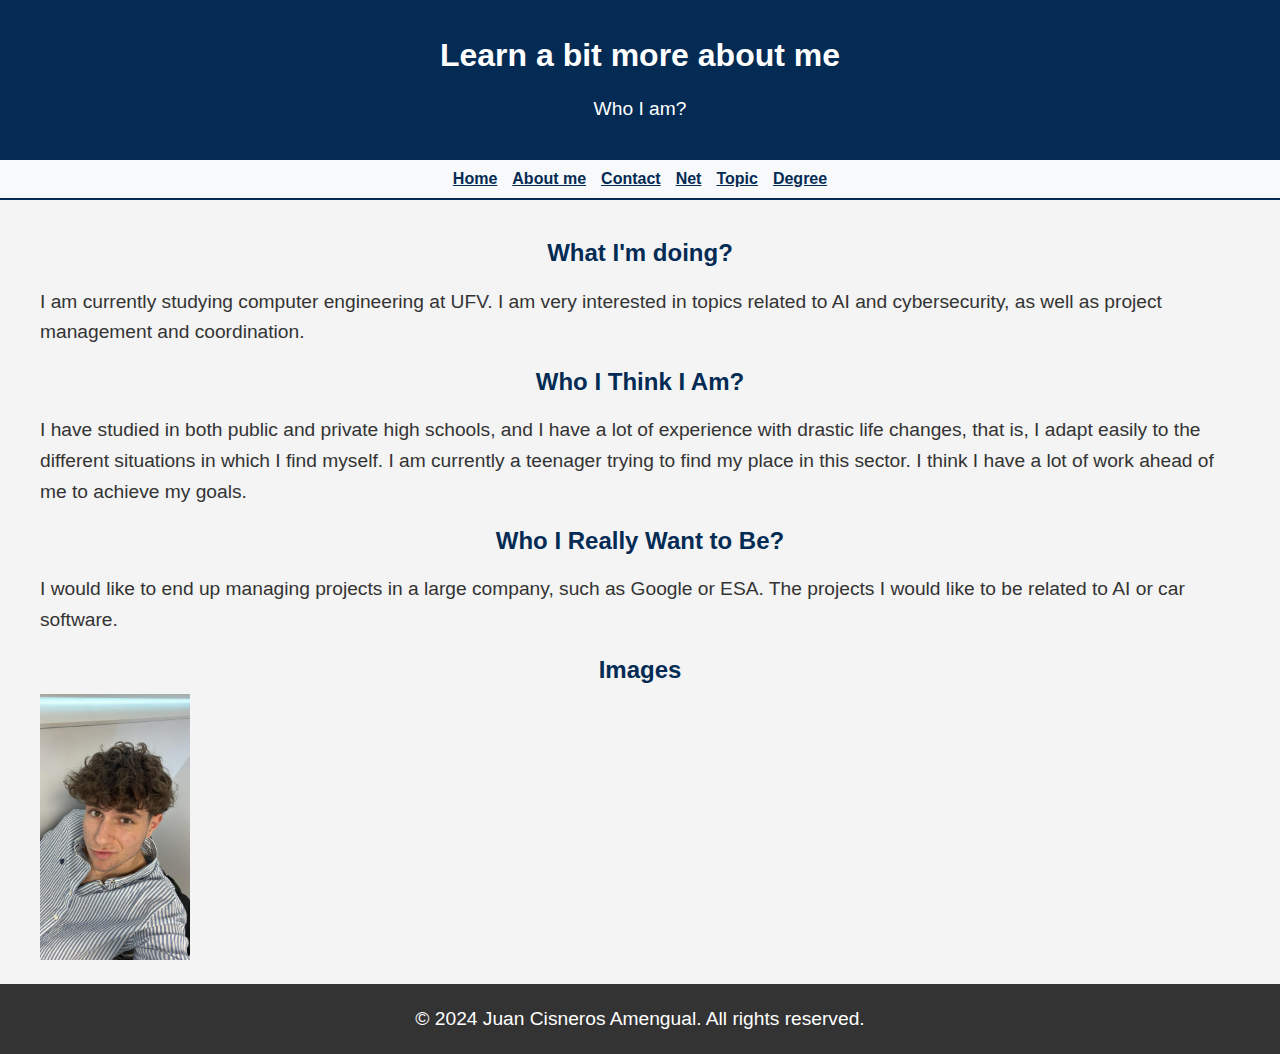
==== docs/public/about.html @ 655816d6 "About me section finished (docs uploaded)" ====
<!DOCTYPE html>
<html>
<head>
    <meta charset="UTF-8">
    <meta name="viewport" content="width=device-width, initial-scale=1.0">
    <title>About Me</title>
    <link rel="stylesheet" href="../css/styles.css">
</head>
<body>
<header>
    <div class="header">
        <h1>Learn a bit more about me</h1>
        <p>Who I am?</p>
    </div>
</header>

<nav>
    <a href="../index.html">Home</a>
    <a href="about.html">About me</a>
    <a href="./contact.html">Contact</a>
    <a href="./net.html">Net</a>
    <a href="./topic.html">Topic</a>
    <a href="./degree.html">Degree</a>
</nav>

<main>
    <div class="layout">
        <div class="main-content">
            <section class="about-intro">
                <div class="intro-text">
                    <h2>What I'm doing?</h2>
                    <p>I am currently studying computer engineering at UFV. I am very interested in topics related to AI and cybersecurity, as well as project management and coordination. </p>
                </div>
            </section>

            <section class="about-section">
                <h2>Who I Think I Am?</h2>
                <p>I have studied in both public and private high schools, and I have a lot of experience with drastic life changes, that is, I adapt easily to the different situations in which I find myself. I am currently a teenager trying to find my place in this sector. I think I have a lot of work ahead of me to achieve my goals.</p>
                <h2>Who I Really Want to Be?</h2>
                <p>I would like to end up managing projects in a large company, such as Google or ESA. The projects I would like to be related to AI or car software.</p>
            </section>
            <div class="center img">
                <h2>Images</h2>
                <img src="../images/juanCisneros.jpg" alt="Juan Cisneros Amengual">
            </div>
        </div>
    </div>
</main>

<footer>
    <p>&copy; 2024 Juan Cisneros Amengual. All rights reserved.</p>
</footer>
</body>
</html>
---- docs/css/styles.css ----
body {
    font-family: Arial, sans-serif;
    margin: 0;
    padding: 0;
    background-color: #f4f4f4;
    color: #333;
    display: flex;
    flex-direction: column;
    height: 100vh;
    background-position: right;
    background-repeat: no-repeat;
    background-size: contain;
}

header {
    background-color: #032b54;
    color: #ffffff;
    text-align: center;
    padding: 1rem 0; 
}

nav {
    display: flex;
    justify-content: center;
    gap: 15px;
    background-color: #f8f9fa;
    padding: 10px 0; /*El padding aquí es más grande para que los bordes estén separados del propio texto*/
    border-bottom: 2px solid #032b54;
}

nav a {
    color: #032b54;
    font-weight: bold;
}

nav a:hover {
    text-decoration: underline;
}
/*El display flex se utiliza para que los elementos se distribuyan correctamente*/
main {
    flex: 1;
    display: flex;
    justify-content: center;
    align-items: center;
}
/*Lo utilizo para colocarlo como la "caja" exterior en los textos, para que estén centrados*/
.layout {
    display: flex;
    justify-content: space-between;
    align-items: center;
    width: 100%;
    max-width: 1200px;
    padding: 20px;
    margin: 0 auto;
}

.left img {
    max-width: 200px;
    height: auto;
    margin-left: -50px; 
}

.right img {
    max-width: 150px;
    height: auto;
    margin-right: -50px; 
}

.center img {
    max-width: 150px;
    height: auto;
    align-items: center; 
}

.content {
    text-align: center;
    flex: 1;
    margin: 0 20px;
    padding: 20px;
    border-radius: 10px;
    box-shadow: 0 4px 6px rgba(0, 0, 0, 0.2);
    max-width: 600px;
}

/*A los headers los iré marcando con números*/
h1 {
    margin-bottom: 15px;
    color: #ffffff;
}

h2 {
    margin-bottom: 10px;
    color: #032b54;
    text-align: center;
}

/*El siguiente estilo lo utilizo para los párrafos normales*/
p {
    font-size: 1.2rem;
    line-height: 1.6;
}

/*Este estilo lo utilizo para cuando uso links*/
a {
    color: #032b54;
    font-weight: bold;
}

/*Este estilo subraya las palabras*/
a:hover {
    text-decoration: underline;
}

/*Para añadir los logos encima del footer*/
.social-media {
    display: flex;
    justify-content: center;
    align-items: center;
    gap: 20px;
    background-color: #032b54; 
    padding: 20px;
    margin-top: 20px;
}

.social-media a img {
    width: 50px;
    height: 50px;
    transition: transform 0.3s ease; 
}
/*Tanto las transiciones como los hovers me los ha enseñado mi hermano*/
.social-media a img:hover {
    transform: scale(1.2); 
    cursor: pointer;
}

footer {
    background-color: #333;
    color: white;
    text-align: center;
    padding: px 0;
    position: relative;
    width: 100%;
}
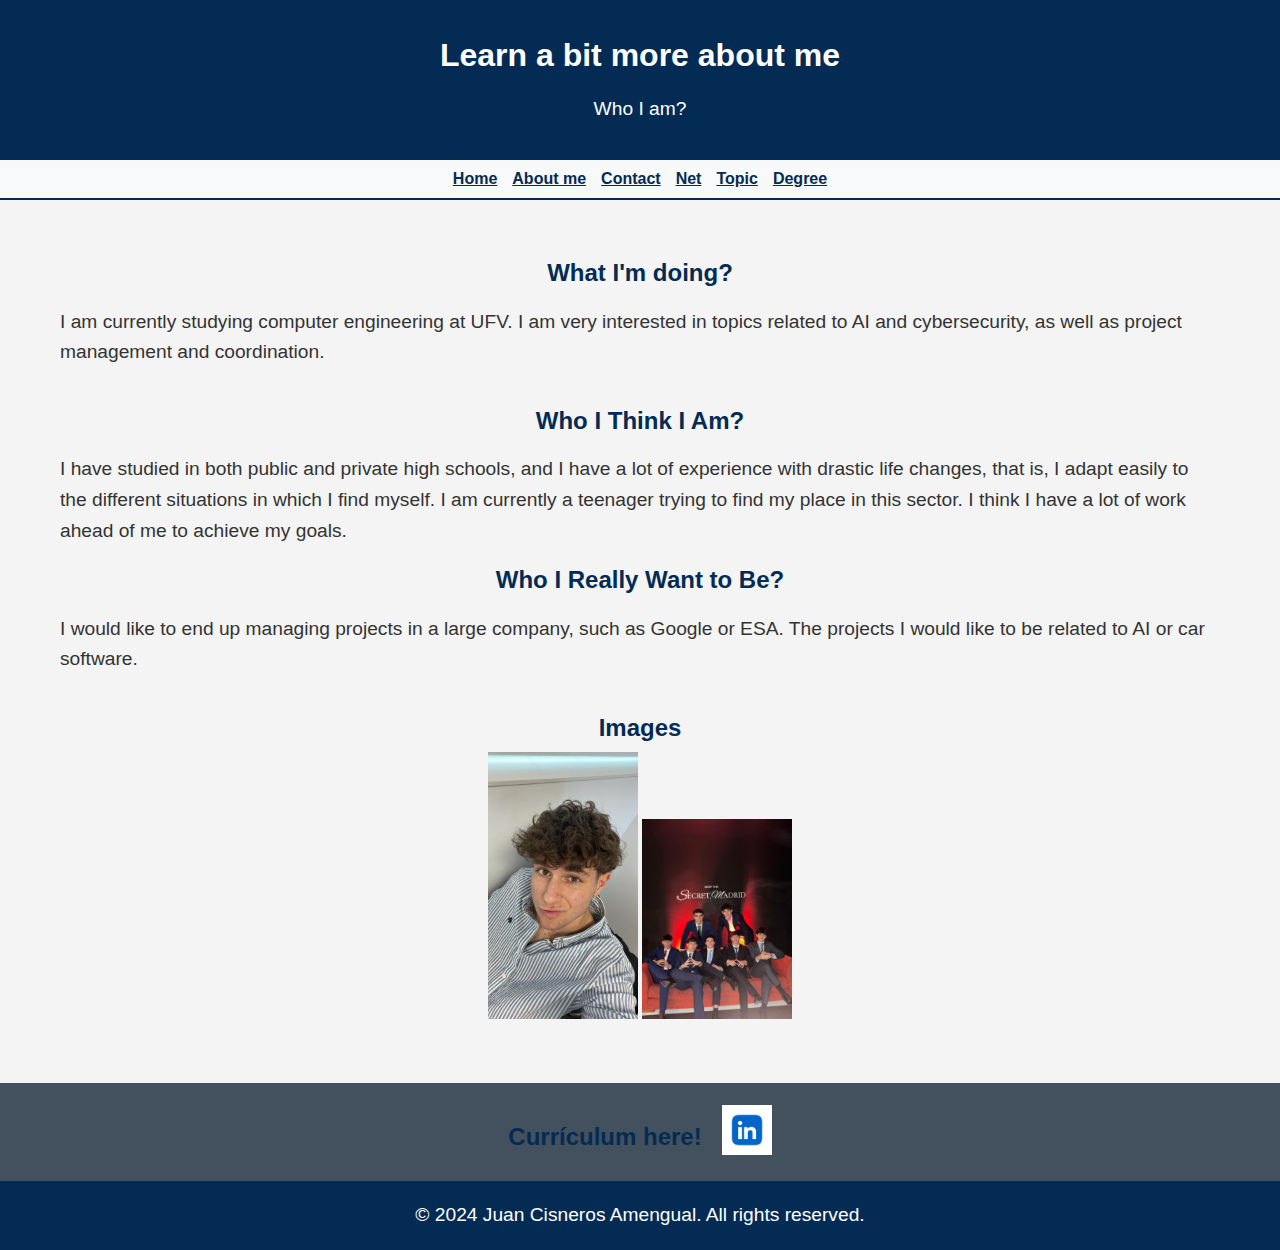
==== commit 7ad0d1c3: "Some upgrades before reading the rubric" ====
--- a/docs/public/about.html
+++ b/docs/public/about.html
@@ -41,11 +41,19 @@
             </section>
             <div class="center img">
                 <h2>Images</h2>
-                <img src="../images/juanCisneros.jpg" alt="Juan Cisneros Amengual">
+                <img src="../images/juanCisneros.jpg">
+                <img src="../images/cabras.jpeg">
             </div>
         </div>
     </div>
 </main>
+
+<section class="social-media">
+    <h2>Currículum here!</h2>
+    <a href="https://www.canva.com/design/DAGSJcDVSqI/xYL5E8ISSiZ2byVnigO6ow/view?utm_content=DAGSJcDVSqI&utm_campaign=designshare&utm_medium=link2&utm_source=uniquelinks&utlId=h9cd897a94e"> 
+        <img src="../images/linkedin.jpg">
+    </a>
+</section>
 
 <footer>
     <p>&copy; 2024 Juan Cisneros Amengual. All rights reserved.</p>
--- a/docs/css/styles.css
+++ b/docs/css/styles.css
@@ -78,7 +78,6 @@
     margin: 0 20px;
     padding: 20px;
     border-radius: 10px;
-    box-shadow: 0 4px 6px rgba(0, 0, 0, 0.2);
     max-width: 600px;
 }
 
@@ -117,7 +116,7 @@
     justify-content: center;
     align-items: center;
     gap: 20px;
-    background-color: #032b54; 
+    background-color: #43505e; 
     padding: 20px;
     margin-top: 20px;
 }
@@ -134,10 +133,171 @@
 }
 
 footer {
-    background-color: #333;
+    background-color: #032b54;
     color: white;
     text-align: center;
     padding: px 0;
     position: relative;
     width: 100%;
-}+}
+
+/*---------------------------------------------------------------------------------------*/
+/* Contact styles */
+.main-content {
+    display: flex;
+    flex-direction: column;
+    align-items: center;
+    padding: 20px;
+    max-width: 1200px;
+    margin: 0 auto;
+}
+.contact-form {
+    width: 100%;
+    max-width: 800px;
+    background-color: rgba(255, 255, 255, 0.8);
+    padding: 20px; 
+    border-radius: 10px;
+    border: 3px solid #032b54; 
+}
+
+.contact-form .form-group {
+    margin-bottom: 15px; 
+    display: flex;
+    flex-direction: column;
+}
+
+.contact-form label {
+    font-weight: bold;
+    margin-bottom: 5px;
+    color: #333;
+}
+
+
+.contact-form textarea {
+    width: calc(100% - 20px); /* Reduce el ancho para dar espacio */
+    padding: 10px;
+    border: 2px solid #032b54; 
+    border-radius: 5px;
+    font-size: 1rem;
+}
+
+.contact-form textarea {
+    resize: vertical;
+}
+
+.contact-form .captcha-info {
+    font-size: 0.85rem;
+    color: #666;
+    margin-top: 5px;
+}
+
+.contact-form button {
+    width: 100%;
+    padding: 10px;
+    background-color: #032b54;
+    color: white;
+    font-weight: bold;
+    border: none;
+    border-radius: 5px;
+    cursor: pointer;
+    transition: background-color 0.3s ease;
+}
+
+.contact-form button:hover {
+    background-color: #032b54;
+}
+/*--------------------------------------------------------------------------*/
+/*Moises Garage!*/
+.main-content {
+    display: flex;
+    flex-direction: column;
+    align-items: center;
+    padding: 20px;
+    max-width: 1200px;
+    margin: 0 auto;
+}
+
+.car-section {
+    display: flex;
+    justify-content: center;
+    flex-wrap: wrap; /* Permite que las imágenes se ajusten en móviles y dispositivos más pequeños */
+    gap: 20px; /* Espacio entre los coches */
+    margin-top: 20px;
+}
+
+.car {
+    text-align: center;
+    background-color: rgba(255, 255, 255, 0.8);
+    padding: 15px;
+    border-radius: 10px;
+    border: 3px solid #032b54; 
+    max-width: 300px;
+    transition: transform 0.3s ease;
+}
+
+.car img {
+    width: 100%;
+    height: auto;
+    border-radius: 5px;
+    margin-bottom: 10px;
+}
+
+.car h2 {
+    margin-bottom: 10px;
+    color: #032b54;
+}
+
+.car p {
+    font-size: 1rem;
+    line-height: 1.6;
+    color: #333;
+}
+
+.car:hover {
+    transform: scale(1.05); 
+}
+
+/*--------------------------------------------------------------------------*/
+/* Sub-navigation for Degree */
+.sub-nav {
+    display: flex;
+    justify-content: center;
+    gap: 15px;
+    background-color: #032b54;
+    padding: 10px 0;
+}
+
+.sub-nav a {
+    color: white;
+    font-weight: bold;
+    text-decoration: none;
+    transition: color 0.3s ease;
+}
+/*Uso otro tono de azul, porque sino, al pasar el ratón, no se podría distinguir con el fondo*/
+.sub-nav a:hover {
+    color: #007BFF;
+}
+/*Linea debajo de los cursos, estética pura*/
+.divider {
+    border-top: 2px solid #032b54;
+    margin: 20px auto;
+    width: 90%;
+}
+/*------------------------------------------------------------------------------------------*/
+/* Network part*/
+.peer-links {
+    padding: 0;
+    text-align: center;
+}
+/*Diseño del texto*/
+.peer-links a {
+    color: #032b54;
+    font-weight: bold;
+    text-decoration: none;
+    transition: color 0.3s ease;
+}
+/*Cuando pasas el ratón se subraya solo*/
+.peer-links a:hover {
+    color: #032b54;
+    text-decoration: underline;
+}
